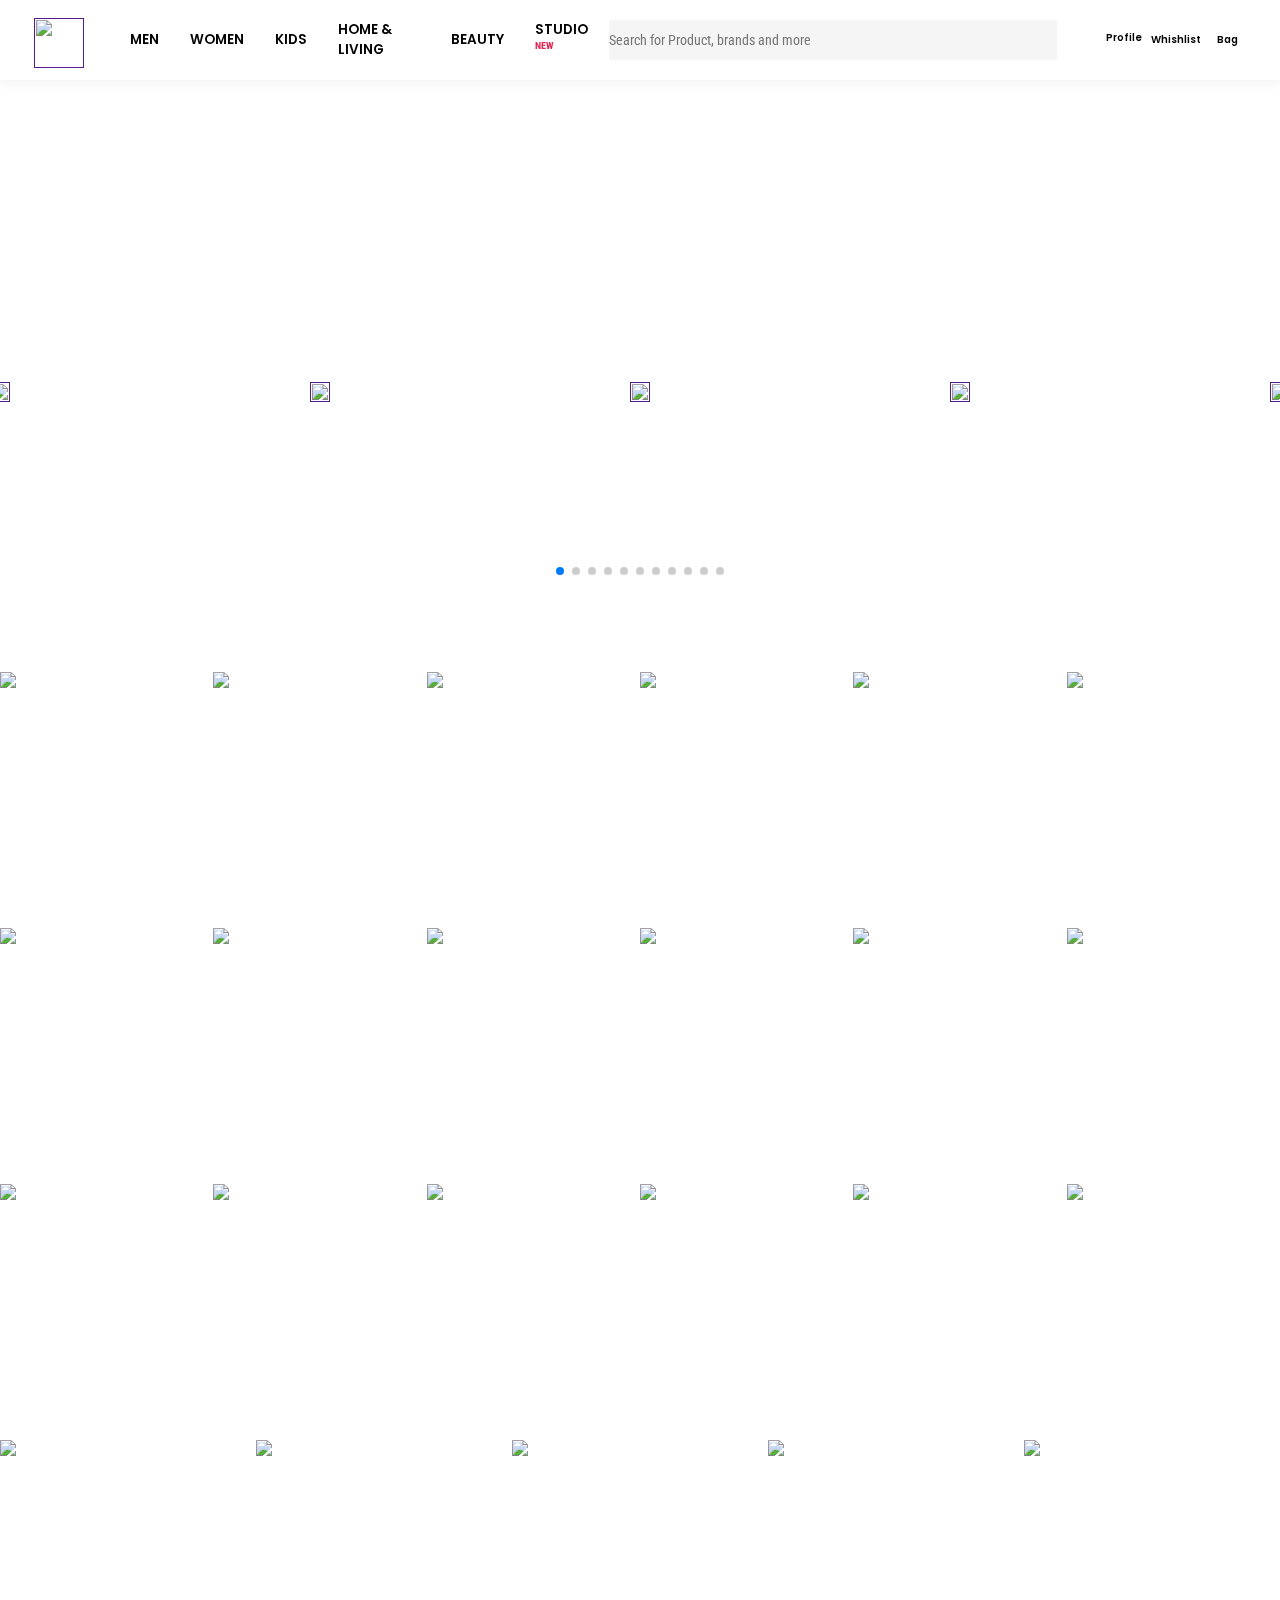
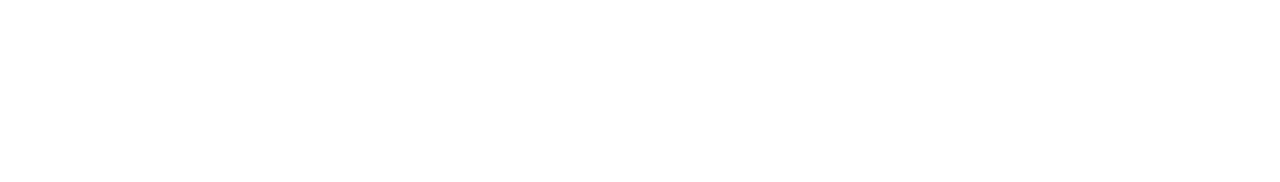
==== index.html @ 8deaec8a "Add files via upload" ====
<!DOCTYPE html>
<html lang="en">

<head>
    <meta charset="UTF-8">
    <meta name="viewport" content="width=device-width, initial-scale=1.0">
    <title>Document</title>
    <link rel="stylesheet" href="style.css">

    <!-- Link Swiper's CSS -->
    <link rel="stylesheet" href="https://cdn.jsdelivr.net/npm/swiper@11/swiper-bundle.min.css" />
</head>
<style>
    html,
    body {
        position: relative;
        height: 100%;
    }

    body {
        background: #FFFFFF;
        font-family: Helvetica Neue, Helvetica, Arial, sans-serif;
        font-size: 14px;
        color: #000;
        margin: 0;
        padding: 0;
    }

    .swiper {
        width: 100%;
        height: 30vw;
    }

    .swiper-slide {
        text-align: center;
        font-size: 18px;
        /* background: #b90000; */
        display: flex;
        justify-content: center;
        align-items: center;
    }

    .swiper-slide img {
        display: block;
        width: 100%;
        height: 100%;
        /* object-fit: cover; */
    }
</style>

<body>
    <header>
        <div class="bg-change"></div>
        <div class="logo">
            <a href=""><img src="/New folder/myntra.svg" alt="" srcset=""></a>
        </div>
        <nav>
            <ul>
                <li class="menu-link"><a href="">MEN</a>
                    <div class="drop-down">
                        <nav class="content-box">
                            <ul class="content-item1">
                                <li class="content content-color"><a href="/top.html">Top Wear</a></li>
                                <li class="content"><a href="">T-Shirts</a></li>
                                <li class="content"><a href="">Casual Shirts</a></li>
                                <li class="content"><a href="">Formal Shirts</a></li>
                                <li class="content"><a href="">Sweatshirts</a></li>
                                <li class="content"><a href="">Jackets</a></li>
                                <li class="content"><a href="">Blazers & Coats</a></li>
                                <li class="content"><a href="">Sweaters</a></li>
                                <li class="content"><a href="">Suits</a></li>
                                <li class="content"><a href="">Rain Coats</a></li>

                            </ul>
                            <hr class="content-line">
                            <ul class="content-item2">
                                <li class="content content-color"><a href="">Indian & Festive war</a></li>
                                <li class="content"><a href="">Kurtas & Kurta Sets</a></li>
                                <li class="content"><a href="">Sherwanis</a></li>
                                <li class="content"><a href="">Nehru Jackets</a></li>
                                <li class="content"><a href="">Dhotis</a></li>
                            </ul>
                        </nav>
                        <nav class="content-box">
                            <ul class="content-item3">
                                <li class="content content-color"><a href="">Bottomwear</a></li>
                                <li class="content"><a href="">Jeans</a></li>
                                <li class="content"><a href="">Casual Trousers</a></li>
                                <li class="content"><a href="">Formal Trousers</a></li>
                                <li class="content"><a href="">Shorts</a></li>
                                <li class="content"><a href="">Track Pants & Joggers</a></li>
                                <li class="content"><a href="">Blazers & Coats</a></li>
                            </ul>
                            <hr class="content-line">
                            <ul class="content-item4">
                                <li class="content content-color"><a href="">Innerwear & Sleepwear</a></li>
                                <li class="content"><a href="">Briefs & Trunks</a></li>
                                <li class="content"><a href="">Boxers</a></li>
                                <li class="content"><a href="">Vests</a></li>
                                <li class="content"><a href="">Sleepwear & Loungewear</a></li>
                                <li class="content"><a href="">Thermals</a></li>
                                <li class="content content-color"><a href="">Plus Size</a></li>
                            </ul>
                        </nav>
                        <nav class="content-box">
                            <ul class="content-item5">
                                <li class="content content-color"><a href="">Footwear</a></li>
                                <li class="content"><a href="">Casual Shoes</a></li>
                                <li class="content"><a href="">Sports Shoes</a></li>
                                <li class="content"><a href="">Formal Shoes</a></li>
                                <li class="content"><a href="">Sneakers</a></li>
                                <li class="content"><a href="">Sandals & Floaters</a></li>
                                <li class="content"><a href="">Flip Flops</a></li>
                                <li class="content"><a href="">Socks</a></li>

                            </ul>
                            <hr class="content-line">
                            <ul class="content-item6">
                                <li class="content content-color"><a href="">Personal Care & Grooming</a></li>
                                <li class="content content-color"><a href="">Sunglasses & Frames</a></li>
                                <li class="content content-color"><a href="">Watches</a></li>
                            </ul>
                        </nav>
                        <nav class="content-box">
                            <ul class="content-item1">
                                <li class="content content-color"><a href="">Sports & Active Wear</a></li>
                                <li class="content"><a href="">Sports Shoes</a></li>
                                <li class="content"><a href="">Sports Sandals</a></li>
                                <li class="content"><a href="">Active T-Shirts</a></li>
                                <li class="content"><a href="">Track Pants & Shorts</a></li>
                                <li class="content"><a href="">Tracksuits</a></li>
                                <li class="content"><a href=""> Jackets & Sweatshirts</a></li>
                                <li class="content"><a href="">Sports Accessories</a></li>
                                <li class="content"><a href="">Swimwear</a></li>
                            </ul>
                            <hr class="content-line">
                            <ul class="content-item2">
                                <li class="content content-color"><a href="">Gadgets</a></li>
                                <li class="content"><a href="">Smart Wearables</a></li>
                                <li class="content"><a href="">Fitness Gadgets</a></li>
                                <li class="content"><a href="">Headphones</a></li>
                                <li class="content"><a href="">Speakers</a></li>
                            </ul>
                        </nav>
                        <nav class="content-box">
                            <ul class="content-item7">
                                <li class="content content-color"><a href="">Fashion Accessories
                                    </a></li>
                                <li class="content"><a href="">Wallets</a></li>
                                <li class="content"><a href="">Belts</a></li>
                                <li class="content"><a href="">Perfumes & Body Mists</a></li>
                                <li class="content"><a href="">Trimmers</a></li>
                                <li class="content"><a href="">Deodorants</a></li>
                                <li class="content"><a href="">Ties, Cufflinks & Pocket Squares</a></li>
                                <li class="content"><a href="">Accessory Gift Sets</a></li>
                                <li class="content"><a href="">Caps & Hats</a></li>
                                <li class="content"><a href="">Mufflers, Scarves & Gloves</a></li>
                                <li class="content"><a href="">Phone Cases</a></li>
                                <li class="content"><a href="">Rings & Wristwear
                                    </a></li>
                                <li class="content"><a href="">Helmets</a></li>
                            </ul>
                            <hr class="content-line">
                            <ul class="content-item8">
                                <li class="content content-color"><a href="">Bags & Backpacks</a></li>
                                <li class="content content-color"><a href="">Luggages & Trolleys</a></li>
                            </ul>
                        </nav>


                    </div>

                </li>
                <li class="menu-link"><a href="">WOMEN</a>
                </li>
                <li class="menu-link"><a href="">KIDS</a></li>
                <li class="menu-link"><a href="">HOME & LIVING</a></li>
                <li class="menu-link"><a href="">BEAUTY</a></li>
                <li class="menu-link"><a href="">STUDIO <sup class="New">NEW</sup> </a></li>
            </ul>
            <div class="search-box">
                <a href=""><ion-icon name="search-outline" class="search"></ion-icon></a>
                <input type="text" placeholder="Search for Product, brands and more" class="search-bar">
            </div>
        </nav>
        <div class="menu-icons">
            <div class="action-box1"><ion-icon name="person-outline" class="action-icon"></ion-icon>
                <p>Profile</p>
                <div class="profile-dropdown">
                    <div class="p1">
                        <h4>Welcome</h4>
                        <p>To access account and manage orders</p>
                        <button class="login-signup">Login / SignUp</button>
                    </div>
                    <div class="p">
                        <ul class="profile-listing">
                            <li class="profile-item"><a href="">Orders</a></li>
                            <li class="profile-item"><a href="">Whishlist</a></li>
                            <li class="profile-item"><a href="">Gift Cards</a></li>
                            <li class="profile-item"><a href="">Contact Us</a></li>
                            <li class="profile-item"><a href="">Myntra Insider</a></li>
                        </ul>
                    </div>
                    <div class="p">
                        <ul class="profile-listing">
                            <li class="profile-item"><a href="">Orders</a></li>
                            <li class="profile-item"><a href="">Whishlist</a></li>
                            <li class="profile-item"><a href="">Gift Cards</a></li>
                            <li class="profile-item"><a href="">Contact Us</a></li>
                            <li class="profile-item"><a href="">Myntra Insider</a></li>
                        </ul>
                    </div>
                </div>
            </div>
            <div class="action-box"> <ion-icon name="heart-outline" class="action-icon"></ion-icon>
                <p>Whishlist</p>
            </div>
            <div class="action-box"> <ion-icon name="bag-handle-outline" class="action-icon"></ion-icon>
                <p>Bag</p>
            </div>
        </div>
        <!-- <div class="background-lighter"> -->
        </div>
    </header>
 <div class="offer-container">
        <div class="offer"><img
                src="https://assets.myntassets.com/w_980,c_limit,fl_progressive,dpr_2.0/assets/images/2024/8/12/e662f652-6912-43c1-b351-1025424b4d691723403065035-FLAT-300-Off-on-1st-Purchase-Strip-----1.jpg"
                alt=""></div>
        <div class="offer offer2"><img
                src="https://assets.myntassets.com/w_490,c_limit,fl_progressive,dpr_2.0/assets/images/2024/8/11/b143bacb-7b65-4c3e-a7ef-550c24bcc0541723386309703-DESKTOP-HP-BANNER_01.jpg"
                alt="">
            <img src="https://assets.myntassets.com/w_490,c_limit,fl_progressive,dpr_2.0/assets/images/2024/8/11/8a9c6ffc-5e7e-4c5d-9aea-1c53f86dd6c41723386309669-DESKTOP-HP-BANNER_02.gif"
                alt="">
        </div>
        <div class="offer offer3"><img
                src="https://assets.myntassets.com/w_980,c_limit,fl_progressive,dpr_2.0/assets/images/2024/8/8/4381b000-d810-4926-bfd5-9287bf513b601723102318859-COUPONS-CORNER.jpg"
                alt=""></div>
        <div class="offer offer4"><img
                src="https://assets.myntassets.com/w_490,c_limit,fl_progressive,dpr_2.0/assets/images/2024/8/8/781c7485-0eef-498c-a5b2-e516d1a6d07a1723102442579-MYNTRA100.jpg"
                alt="">
            <img src="https://assets.myntassets.com/w_490,c_limit,fl_progressive,dpr_2.0/assets/images/2024/8/8/7f1a4447-7935-4df0-b9e7-da0d5c40af771723102442550-MYNTRA200.jpg"
                alt="">
        </div>
        <div class="offer offer3"><img
                src="https://assets.myntassets.com/w_980,c_limit,fl_progressive,dpr_2.0/assets/images/2024/8/8/e470e611-360f-40be-813d-77a9b8075e191723102318894-Opening-Hour-Offers.jpg"
                alt=""></div>
        <div class="offer offer3"><img
                src="https://assets.myntassets.com/w_980,c_limit,fl_progressive,dpr_2.0/assets/images/2024/8/11/b1919a73-f3dc-4251-a676-4c89b5415fe11723383576419-12am-10am_Desktop.jpg"
                alt=""></div>
        <div class="offer offer3"><img
                src="https://assets.myntassets.com/w_980,c_limit,fl_progressive,dpr_2.0/assets/images/2024/8/8/cc953652-7cd8-4a25-a088-55a7a27d51781723102318791-Crazy-Deals.jpg"
                alt=""></div>

    </div> 
     <div class="swiper mySwiper">
        <div class="swiper-wrapper">
            <div class="swiper-slide"><a href=""><img
                        src="https://assets.myntassets.com/w_163,c_limit,fl_progressive,dpr_2.0/assets/images/2024/8/6/afcd1f2c-efba-4c21-93ed-78fcdd33b1f61722921856779-Card28.png"
                        alt=""></a></div>
            <div class="swiper-slide"><a href=""><img
                        src="https://assets.myntassets.com/w_163,c_limit,fl_progressive,dpr_2.0/assets/images/2024/8/6/fa5d8e19-d7ea-4995-96c8-a60ddd1499461722921856740-Card29.png"
                        alt=""></a></div>
            <div class="swiper-slide"><a href=""><img
                        src="https://assets.myntassets.com/w_163,c_limit,fl_progressive,dpr_2.0/assets/images/2024/8/6/b254aaa2-ba7e-4c7c-bf6d-9b9c0a681b2c1722921857980-Card32.png"
                        alt=""></a></div>
            <div class="swiper-slide"><a href=""><img
                        src="https://assets.myntassets.com/w_163,c_limit,fl_progressive,dpr_2.0/assets/images/2024/8/6/9271409e-6e19-4a64-8bd8-be6fbd05b56f1722921857498-Card33.png"
                        alt=""></a></div>
            <div class="swiper-slide"><a href=""><img
                        src="https://assets.myntassets.com/w_163,c_limit,fl_progressive,dpr_2.0/assets/images/2024/8/6/c2de2258-5120-486c-84a5-8896f862237a1722921858053-Card45.png"
                        alt=""></a></div>
            <div class="swiper-slide"><a href=""><img
                        src="https://assets.myntassets.com/w_163,c_limit,fl_progressive,dpr_2.0/assets/images/2024/8/6/bdfd7c83-ba9e-4dac-a56f-4f8a95102d2a1722921857032-Card46.png"
                        alt=""></a></div>
            <div class="swiper-slide"><a href=""><img
                        src="https://assets.myntassets.com/w_163,c_limit,fl_progressive,dpr_2.0/assets/images/2024/8/6/04507013-5807-43ff-81b5-513d721bd2dc1722925816078-Card31.png"
                        alt=""></a></div>
            <div class="swiper-slide"><a href=""><img
                        src="https://assets.myntassets.com/w_163,c_limit,fl_progressive,dpr_2.0/assets/images/2024/8/6/956f5df5-7b1a-4a59-9c5e-1de4499cbd331722925815867-Card32.png"
                        alt=""></a></div>
            <div class="swiper-slide"><a href=""><img
                        src="https://assets.myntassets.com/w_163,c_limit,fl_progressive,dpr_2.0/assets/images/2024/8/6/46e49017-c7fa-4c9b-99f9-87cb05b137a41722925815519-Card33.png"
                        alt=""></a></div>
            <div class="swiper-slide"><a href=""><img
                        src="https://assets.myntassets.com/w_163,c_limit,fl_progressive,dpr_2.0/assets/images/2024/8/6/754c446c-5605-4943-bd4b-4d944de132421722925815203-Card58.png"
                        alt=""></a></div>
            <div class="swiper-slide"><a href=""><img
                        src="https://assets.myntassets.com/w_163,c_limit,fl_progressive,dpr_2.0/assets/images/2024/8/6/afbc4fe1-73fa-4aa3-8991-fce24d37775f1722921857849-Card1.png"
                        alt=""></a></div>
        </div>
        <div class="swiper-pagination"></div>
    </div>
     <div class="offer-container">
        <div class="offer3"><img
                src="https://assets.myntassets.com/w_980,c_limit,fl_progressive,dpr_2.0/assets/images/2024/8/8/6bd9a455-0dbe-4c41-b2b8-7046e2069fe51723102318825-Categories-To-Cart.jpg"
                alt=""></div>
    </div>
     <div class="myx-indexContainer offer3">
        <div class="container-base myx-stretch    " style="    height: 20vw;">
            <div>
                <div class="container-container ">
                    <div class=" row-base" style="display: -webkit-flex;">
                        <div class=" column-base" style="-webkit-box-flex: 1; flex: 1 1 0%;">
                            <div class="container-base myx-stretch    ">
                                <div>
                                    <div class="container-container container-aspectContainer">
                                        <div class=" row-base" style="display: -webkit-flex;">
                                            <div class=" column-base" style="-webkit-box-flex: 1; flex: 1 1 0%;"><a
                                                    href="https://www.myntra.com/fusion-wear?rf=Discount%20Range%3A50.0_100.0_50.0%20TO%20100.0&amp;sort=popularity">
                                                    <picture draggable="false" class="img-responsive">
                                                        <source
                                                            srcset="https://assets.myntassets.com/f_webp,w_163,c_limit,fl_progressive,dpr_2.0/assets/images/2024/8/8/df8bb393-b7a5-451f-afec-8b9e340bd1601723097513962-img_02.jpg"
                                                            type="image/webp"><img draggable="false"
                                                            class="image-image undefined image-hand"
                                                            src="https://assets.myntassets.com/w_163,c_limit,fl_progressive,dpr_2.0/assets/images/2024/8/8/df8bb393-b7a5-451f-afec-8b9e340bd1601723097513962-img_02.jpg"
                                                            srcset="">
                                                    </picture>
                                                </a></div>
                                        </div>
                                    </div>
                                </div>
                            </div>
                        </div>
                        <div class=" column-base" style="-webkit-box-flex: 1; flex: 1 1 0%;">
                            <div class="container-base myx-stretch    ">
                                <div style="padding-bottom: 130.62%;">
                                    <div class="container-container container-aspectContainer">
                                        <div class=" row-base" style="display: -webkit-flex;">
                                            <div class=" column-base" style="-webkit-box-flex: 1; flex: 1 1 0%;"><a
                                                    href="https://www.myntra.com/men-casual-wear?plaEnabled=false&amp;rf=Discount%20Range%3A40.0_100.0_40.0%20TO%20100.0">
                                                    <picture draggable="false" class="img-responsive">
                                                        <source
                                                            srcset="https://assets.myntassets.com/f_webp,w_163,c_limit,fl_progressive,dpr_2.0/assets/images/2024/8/8/5d52f586-1d94-4d8f-858d-70cf39c476731723097513978-img_03.jpg"
                                                            type="image/webp"><img draggable="false"
                                                            class="image-image undefined image-hand"
                                                            src="https://assets.myntassets.com/w_163,c_limit,fl_progressive,dpr_2.0/assets/images/2024/8/8/5d52f586-1d94-4d8f-858d-70cf39c476731723097513978-img_03.jpg"
                                                            srcset="">
                                                    </picture>
                                                </a></div>
                                        </div>
                                    </div>
                                </div>
                            </div>
                        </div>
                        <div class=" column-base" style="-webkit-box-flex: 1; flex: 1 1 0%;">
                            <div class="container-base myx-stretch    ">
                                <div style="padding-bottom: 130.62%;">
                                    <div class="container-container container-aspectContainer">
                                        <div class=" row-base" style="display: -webkit-flex;">
                                            <div class=" column-base" style="-webkit-box-flex: 1; flex: 1 1 0%;"><a
                                                    href="https://www.myntra.com/sports-wear?f=Gender%3Amen%2Cmen%20women&amp;rawQuery=sports%20wear&amp;rf=Discount%20Range%3A30.0_100.0_30.0%20TO%20100.0">
                                                    <picture draggable="false" class="img-responsive">
                                                        <source
                                                            srcset="https://assets.myntassets.com/f_webp,w_163,c_limit,fl_progressive,dpr_2.0/assets/images/2024/8/8/739637ce-7e75-465a-aca2-39fe87b65aca1723097513989-img_04.jpg"
                                                            type="image/webp"><img draggable="false"
                                                            class="image-image undefined image-hand"
                                                            src="https://assets.myntassets.com/w_163,c_limit,fl_progressive,dpr_2.0/assets/images/2024/8/8/739637ce-7e75-465a-aca2-39fe87b65aca1723097513989-img_04.jpg"
                                                            srcset="">
                                                    </picture>
                                                </a></div>
                                        </div>
                                    </div>
                                </div>
                            </div>
                        </div>
                        <div class=" column-base" style="-webkit-box-flex: 1; flex: 1 1 0%;">
                            <div class="container-base myx-stretch    ">
                                <div style="padding-bottom: 130.62%;">
                                    <div class="container-container container-aspectContainer">
                                        <div class=" row-base" style="display: -webkit-flex;">
                                            <div class=" column-base" style="-webkit-box-flex: 1; flex: 1 1 0%;"><a
                                                    href="https://www.myntra.com/wsa-all-new?rf=Discount%20Range%3A30.0_100.0_30.0%20TO%20100.0">
                                                    <picture draggable="false" class="img-responsive">
                                                        <source
                                                            srcset="https://assets.myntassets.com/f_webp,w_163,c_limit,fl_progressive,dpr_2.0/assets/images/2024/8/8/edcfffbd-0943-4353-b29e-386431a91f3e1723097514001-img_05.jpg"
                                                            type="image/webp"><img draggable="false"
                                                            class="image-image undefined image-hand"
                                                            src="https://assets.myntassets.com/w_163,c_limit,fl_progressive,dpr_2.0/assets/images/2024/8/8/edcfffbd-0943-4353-b29e-386431a91f3e1723097514001-img_05.jpg"
                                                            srcset="">
                                                    </picture>
                                                </a></div>
                                        </div>
                                    </div>
                                </div>
                            </div>
                        </div>
                        <div class=" column-base" style="-webkit-box-flex: 1; flex: 1 1 0%;">
                            <div class="container-base myx-stretch    ">
                                <div style="padding-bottom: 130.62%;">
                                    <div class="container-container container-aspectContainer">
                                        <div class=" row-base" style="display: -webkit-flex;">
                                            <div class=" column-base" style="-webkit-box-flex: 1; flex: 1 1 0%;"><a
                                                    href="https://www.myntra.com/womens-western-wear?rf=Discount%20Range%3A50.0_100.0_50.0%20TO%20100.0">
                                                    <picture draggable="false" class="img-responsive">
                                                        <source
                                                            srcset="https://assets.myntassets.com/f_webp,w_163,c_limit,fl_progressive,dpr_2.0/assets/images/2024/8/8/d1e30422-b0d6-4e74-bddf-a75da92dcc5c1723097514016-img_06.jpg"
                                                            type="image/webp"><img draggable="false"
                                                            class="image-image undefined image-hand"
                                                            src="https://assets.myntassets.com/w_163,c_limit,fl_progressive,dpr_2.0/assets/images/2024/8/8/d1e30422-b0d6-4e74-bddf-a75da92dcc5c1723097514016-img_06.jpg"
                                                            srcset="">
                                                    </picture>
                                                </a></div>
                                        </div>
                                    </div>
                                </div>
                            </div>
                        </div>
                        <div class=" column-base" style="-webkit-box-flex: 1; flex: 1 1 0%;">
                            <div class="container-base myx-stretch    ">
                                <div style="padding-bottom: 130.62%;">
                                    <div class="container-container container-aspectContainer">
                                        <div class=" row-base" style="display: -webkit-flex;">
                                            <div class=" column-base" style="-webkit-box-flex: 1; flex: 1 1 0%;"><a
                                                    href="https://www.myntra.com/sport-apparel-?rawQuery=sport%20apparel%20">
                                                    <picture draggable="false" class="img-responsive">
                                                        <source
                                                            srcset="https://assets.myntassets.com/f_webp,w_163,c_limit,fl_progressive,dpr_2.0/assets/images/2024/8/8/08277823-1262-4d63-a119-98e206c5e1341723097514027-img_07.jpg"
                                                            type="image/webp"><img draggable="false"
                                                            class="image-image undefined image-hand"
                                                            src="https://assets.myntassets.com/w_163,c_limit,fl_progressive,dpr_2.0/assets/images/2024/8/8/08277823-1262-4d63-a119-98e206c5e1341723097514027-img_07.jpg"
                                                            srcset="">
                                                    </picture>
                                                </a></div>
                                        </div>
                                    </div>
                                </div>
                            </div>
                        </div>
                    </div>
                </div>
            </div>
        </div>
    </div>
    <div class="myx-indexContainer offer3">
        <div class="container-base myx-stretch    " style="    height: 20vw;">
            <div>
                <div class="container-container ">
                    <div class=" row-base" style="display: -webkit-flex;">
                        <div class=" column-base" style="-webkit-box-flex: 1; flex: 1 1 0%;">
                            <div class="container-base myx-stretch    ">
                                <div style="padding-bottom: 130.62%;">
                                    <div class="container-container container-aspectContainer">
                                        <div class=" row-base" style="display: -webkit-flex;">
                                            <div class=" column-base" style="-webkit-box-flex: 1; flex: 1 1 0%;"><a
                                                    href="https://www.myntra.com/loungewear?plaEnabled=false&amp;rf=Discount%20Range%3A30.0_100.0_30.0%20TO%20100.0">
                                                    <picture draggable="false" class="img-responsive">
                                                        <source
                                                            srcset="https://assets.myntassets.com/f_webp,w_163,c_limit,fl_progressive,dpr_2.0/assets/images/2024/8/8/770fe22d-363a-422c-8ce5-f2966a4a12f51723097514037-img_08.jpg"
                                                            type="image/webp"><img draggable="false"
                                                            class="image-image undefined image-hand"
                                                            src="https://assets.myntassets.com/w_163,c_limit,fl_progressive,dpr_2.0/assets/images/2024/8/8/770fe22d-363a-422c-8ce5-f2966a4a12f51723097514037-img_08.jpg"
                                                            srcset="">
                                                    </picture>
                                                </a></div>
                                        </div>
                                    </div>
                                </div>
                            </div>
                        </div>
                        <div class=" column-base" style="-webkit-box-flex: 1; flex: 1 1 0%;">
                            <div class="container-base myx-stretch    ">
                                <div style="padding-bottom: 130.62%;">
                                    <div class="container-container container-aspectContainer">
                                        <div class=" row-base" style="display: -webkit-flex;">
                                            <div class=" column-base" style="-webkit-box-flex: 1; flex: 1 1 0%;"><a
                                                    href="https://www.myntra.com/men-innerwear?rf=Discount%20Range%3A10.0_100.0_10.0%20TO%20100.0">
                                                    <picture draggable="false" class="img-responsive">
                                                        <source
                                                            srcset="https://assets.myntassets.com/f_webp,w_163,c_limit,fl_progressive,dpr_2.0/assets/images/2024/8/8/ffe158fc-9298-45ae-a5cf-9963ce4ff9e91723097514048-img_09.jpg"
                                                            type="image/webp"><img draggable="false"
                                                            class="image-image undefined image-hand"
                                                            src="https://assets.myntassets.com/w_163,c_limit,fl_progressive,dpr_2.0/assets/images/2024/8/8/ffe158fc-9298-45ae-a5cf-9963ce4ff9e91723097514048-img_09.jpg"
                                                            srcset="">
                                                    </picture>
                                                </a></div>
                                        </div>
                                    </div>
                                </div>
                            </div>
                        </div>
                        <div class=" column-base" style="-webkit-box-flex: 1; flex: 1 1 0%;">
                            <div class="container-base myx-stretch    ">
                                <div style="padding-bottom: 130.62%;">
                                    <div class="container-container container-aspectContainer">
                                        <div class=" row-base" style="display: -webkit-flex;">
                                            <div class=" column-base" style="-webkit-box-flex: 1; flex: 1 1 0%;"><a
                                                    href="https://www.myntra.com/lingerie?rf=Discount%20Range%3A40.0_100.0_40.0%20TO%20100.0">
                                                    <picture draggable="false" class="img-responsive">
                                                        <source
                                                            srcset="https://assets.myntassets.com/f_webp,w_163,c_limit,fl_progressive,dpr_2.0/assets/images/2024/8/8/0b9f3350-d92a-4a22-a3f9-cb50818299071723097514060-img_10.jpg"
                                                            type="image/webp"><img draggable="false"
                                                            class="image-image undefined image-hand"
                                                            src="https://assets.myntassets.com/w_163,c_limit,fl_progressive,dpr_2.0/assets/images/2024/8/8/0b9f3350-d92a-4a22-a3f9-cb50818299071723097514060-img_10.jpg"
                                                            srcset="">
                                                    </picture>
                                                </a></div>
                                        </div>
                                    </div>
                                </div>
                            </div>
                        </div>
                        <div class=" column-base" style="-webkit-box-flex: 1; flex: 1 1 0%;">
                            <div class="container-base myx-stretch    ">
                                <div style="padding-bottom: 130.62%;">
                                    <div class="container-container container-aspectContainer">
                                        <div class=" row-base" style="display: -webkit-flex;">
                                            <div class=" column-base" style="-webkit-box-flex: 1; flex: 1 1 0%;"><a
                                                    href="https://www.myntra.com/watches?rf=Discount%20Range%3A10.0_100.0_10.0%20TO%20100.0">
                                                    <picture draggable="false" class="img-responsive">
                                                        <source
                                                            srcset="https://assets.myntassets.com/f_webp,w_163,c_limit,fl_progressive,dpr_2.0/assets/images/2024/8/8/19e525e3-8d34-4f9a-acc4-0c99ed72015d1723097514071-img_11.jpg"
                                                            type="image/webp"><img draggable="false"
                                                            class="image-image undefined image-hand"
                                                            src="https://assets.myntassets.com/w_163,c_limit,fl_progressive,dpr_2.0/assets/images/2024/8/8/19e525e3-8d34-4f9a-acc4-0c99ed72015d1723097514071-img_11.jpg"
                                                            srcset="">
                                                    </picture>
                                                </a></div>
                                        </div>
                                    </div>
                                </div>
                            </div>
                        </div>
                        <div class=" column-base" style="-webkit-box-flex: 1; flex: 1 1 0%;">
                            <div class="container-base myx-stretch    ">
                                <div style="padding-bottom: 130.62%;">
                                    <div class="container-container container-aspectContainer">
                                        <div class=" row-base" style="display: -webkit-flex;">
                                            <div class=" column-base" style="-webkit-box-flex: 1; flex: 1 1 0%;"><a
                                                    href="https://www.myntra.com/beauty-page-appliances?rf=Discount%20Range%3A10.0_100.0_10.0%20TO%20100.0">
                                                    <picture draggable="false" class="img-responsive">
                                                        <source
                                                            srcset="https://assets.myntassets.com/f_webp,w_163,c_limit,fl_progressive,dpr_2.0/assets/images/2024/8/8/3b1edb33-70cb-4aa7-afd2-b851f9d31c9e1723097514082-img_12.jpg"
                                                            type="image/webp"><img draggable="false"
                                                            class="image-image undefined image-hand"
                                                            src="https://assets.myntassets.com/w_163,c_limit,fl_progressive,dpr_2.0/assets/images/2024/8/8/3b1edb33-70cb-4aa7-afd2-b851f9d31c9e1723097514082-img_12.jpg"
                                                            srcset="">
                                                    </picture>
                                                </a></div>
                                        </div>
                                    </div>
                                </div>
                            </div>
                        </div>
                        <div class=" column-base" style="-webkit-box-flex: 1; flex: 1 1 0%;">
                            <div class="container-base myx-stretch    ">
                                <div style="padding-bottom: 130.62%;">
                                    <div class="container-container container-aspectContainer">
                                        <div class=" row-base" style="display: -webkit-flex;">
                                            <div class=" column-base" style="-webkit-box-flex: 1; flex: 1 1 0%;"><a
                                                    href="https://www.myntra.com/grooming?f=Brand%3ABeardhood%2CBombay%20Shaving%20Company%2CFoolzy%2CTHE%20MAN%20COMPANY%2CUstraa&amp;rf=Discount%20Range%3A10.0_100.0_10.0%20TO%20100.0">
                                                    <picture draggable="false" class="img-responsive">
                                                        <source
                                                            srcset="https://assets.myntassets.com/f_webp,w_163,c_limit,fl_progressive,dpr_2.0/assets/images/2024/8/8/d2aea926-fc2e-49a4-a440-581b2a2462731723097514093-img_13.jpg"
                                                            type="image/webp"><img draggable="false"
                                                            class="image-image undefined image-hand"
                                                            src="https://assets.myntassets.com/w_163,c_limit,fl_progressive,dpr_2.0/assets/images/2024/8/8/d2aea926-fc2e-49a4-a440-581b2a2462731723097514093-img_13.jpg"
                                                            srcset="">
                                                    </picture>
                                                </a></div>
                                        </div>
                                    </div>
                                </div>
                            </div>
                        </div>
                    </div>
                </div>
            </div>
        </div>
    </div>
    <div class="myx-indexContainer offer3">
        <div class="container-base myx-stretch    " style="height: 20vw;">
            <div>
                <div class="container-container ">
                    <div class=" row-base" style="display: -webkit-flex;">
                        <div class=" column-base" style="-webkit-box-flex: 1; flex: 1 1 0%;">
                            <div class="container-base myx-stretch    ">
                                <div style="padding-bottom: 130.62%;">
                                    <div class="container-container container-aspectContainer">
                                        <div class=" row-base" style="display: -webkit-flex;">
                                            <div class=" column-base" style="-webkit-box-flex: 1; flex: 1 1 0%;"><a
                                                    href="https://www.myntra.com/watches?extra_search_param=isautosuggestentry%3atrue%3a%3aid%3a2297-watches&amp;rawQuery=Watches">
                                                    <picture draggable="false" class="img-responsive">
                                                        <source
                                                            srcset="https://assets.myntassets.com/f_webp,w_163,c_limit,fl_progressive,dpr_2.0/assets/images/2024/8/8/a831c36e-3c55-4f8e-9bc2-967e4be81f621723097514242-img_26.jpg"
                                                            type="image/webp"><img draggable="false"
                                                            class="image-image undefined image-hand"
                                                            src="https://assets.myntassets.com/w_163,c_limit,fl_progressive,dpr_2.0/assets/images/2024/8/8/a831c36e-3c55-4f8e-9bc2-967e4be81f621723097514242-img_26.jpg"
                                                            srcset="">
                                                    </picture>
                                                </a></div>
                                        </div>
                                    </div>
                                </div>
                            </div>
                        </div>
                        <div class=" column-base" style="-webkit-box-flex: 1; flex: 1 1 0%;">
                            <div class="container-base myx-stretch    ">
                                <div style="padding-bottom: 130.62%;">
                                    <div class="container-container container-aspectContainer">
                                        <div class=" row-base" style="display: -webkit-flex;">
                                            <div class=" column-base" style="-webkit-box-flex: 1; flex: 1 1 0%;"><a
                                                    href="https://www.myntra.com/loungewear?f=Gender%3Amen%20women%2Cwomen&amp;plaEnabled=false&amp;rf=Discount%20Range%3A30.0_100.0_30.0%20TO%20100.0">
                                                    <picture draggable="false" class="img-responsive">
                                                        <source
                                                            srcset="https://assets.myntassets.com/f_webp,w_163,c_limit,fl_progressive,dpr_2.0/assets/images/2024/8/8/1f63933b-3bac-4200-9ddf-afc474aeaaee1723097514257-img_27.jpg"
                                                            type="image/webp"><img draggable="false"
                                                            class="image-image undefined image-hand"
                                                            src="https://assets.myntassets.com/w_163,c_limit,fl_progressive,dpr_2.0/assets/images/2024/8/8/1f63933b-3bac-4200-9ddf-afc474aeaaee1723097514257-img_27.jpg"
                                                            srcset="">
                                                    </picture>
                                                </a></div>
                                        </div>
                                    </div>
                                </div>
                            </div>
                        </div>
                        <div class=" column-base" style="-webkit-box-flex: 1; flex: 1 1 0%;">
                            <div class="container-base myx-stretch    ">
                                <div style="padding-bottom: 130.62%;">
                                    <div class="container-container container-aspectContainer">
                                        <div class=" row-base" style="display: -webkit-flex;">
                                            <div class=" column-base" style="-webkit-box-flex: 1; flex: 1 1 0%;"><a
                                                    href="https://www.myntra.com/eyewear?f=Gender%3Amen%2Cmen%20women&amp;rf=Discount%20Range%3A80.0_100.0_80.0%20TO%20100.0">
                                                    <picture draggable="false" class="img-responsive">
                                                        <source
                                                            srcset="https://assets.myntassets.com/f_webp,w_163,c_limit,fl_progressive,dpr_2.0/assets/images/2024/8/8/defeaedb-2487-4d8d-92dd-22269a904a051723097514268-img_28.jpg"
                                                            type="image/webp"><img draggable="false"
                                                            class="image-image undefined image-hand"
                                                            src="https://assets.myntassets.com/w_163,c_limit,fl_progressive,dpr_2.0/assets/images/2024/8/8/defeaedb-2487-4d8d-92dd-22269a904a051723097514268-img_28.jpg"
                                                            srcset="">
                                                    </picture>
                                                </a></div>
                                        </div>
                                    </div>
                                </div>
                            </div>
                        </div>
                        <div class=" column-base" style="-webkit-box-flex: 1; flex: 1 1 0%;">
                            <div class="container-base myx-stretch    ">
                                <div style="padding-bottom: 130.62%;">
                                    <div class="container-container container-aspectContainer">
                                        <div class=" row-base" style="display: -webkit-flex;">
                                            <div class=" column-base" style="-webkit-box-flex: 1; flex: 1 1 0%;"><a
                                                    href="https://www.myntra.com/work-wear-women?extra_search_param=isautosuggestentry%3atrue%3a%3aid%3a2297-work-wear-women&amp;rawQuery=Work%20Wear%20Women">
                                                    <picture draggable="false" class="img-responsive">
                                                        <source
                                                            srcset="https://assets.myntassets.com/f_webp,w_163,c_limit,fl_progressive,dpr_2.0/assets/images/2024/8/8/0a5ad715-ac00-4b64-a666-dde0eb81d7de1723097514281-img_29.jpg"
                                                            type="image/webp"><img draggable="false"
                                                            class="image-image undefined image-hand"
                                                            src="https://assets.myntassets.com/w_163,c_limit,fl_progressive,dpr_2.0/assets/images/2024/8/8/0a5ad715-ac00-4b64-a666-dde0eb81d7de1723097514281-img_29.jpg"
                                                            srcset="">
                                                    </picture>
                                                </a></div>
                                        </div>
                                    </div>
                                </div>
                            </div>
                        </div>
                        <div class=" column-base" style="-webkit-box-flex: 1; flex: 1 1 0%;">
                            <div class="container-base myx-stretch    ">
                                <div style="padding-bottom: 130.62%;">
                                    <div class="container-container container-aspectContainer">
                                        <div class=" row-base" style="display: -webkit-flex;">
                                            <div class=" column-base" style="-webkit-box-flex: 1; flex: 1 1 0%;"><a
                                                    href="https://www.myntra.com/casual-wear-women-dress?extra_search_param=isautosuggestentry%3atrue%3a%3aid%3a2297-casual-wear-women-dress&amp;rawQuery=Casual%20Wear%20Women%20Dress">
                                                    <picture draggable="false" class="img-responsive">
                                                        <source
                                                            srcset="https://assets.myntassets.com/f_webp,w_163,c_limit,fl_progressive,dpr_2.0/assets/images/2024/8/8/7f0bf96a-72ba-492e-9e34-b6b7e7c69dcc1723097514293-img_30.jpg"
                                                            type="image/webp"><img draggable="false"
                                                            class="image-image undefined image-hand"
                                                            src="https://assets.myntassets.com/w_163,c_limit,fl_progressive,dpr_2.0/assets/images/2024/8/8/7f0bf96a-72ba-492e-9e34-b6b7e7c69dcc1723097514293-img_30.jpg"
                                                            srcset="">
                                                    </picture>
                                                </a></div>
                                        </div>
                                    </div>
                                </div>
                            </div>
                        </div>
                        <div class=" column-base" style="-webkit-box-flex: 1; flex: 1 1 0%;">
                            <div class="container-base myx-stretch    ">
                                <div style="padding-bottom: 130.62%;">
                                    <div class="container-container container-aspectContainer">
                                        <div class=" row-base" style="display: -webkit-flex;">
                                            <div class=" column-base" style="-webkit-box-flex: 1; flex: 1 1 0%;"><a
                                                    href="https://www.myntra.com/trolley-bags?plaEnabled=false&amp;rf=Discount%20Range%3A30.0_100.0_30.0%20TO%20100.0">
                                                    <picture draggable="false" class="img-responsive">
                                                        <source
                                                            srcset="https://assets.myntassets.com/f_webp,w_163,c_limit,fl_progressive,dpr_2.0/assets/images/2024/8/8/652964a1-8faf-41f4-a703-3edbc8c9dfd41723097514306-img_31.jpg"
                                                            type="image/webp"><img draggable="false"
                                                            class="image-image undefined image-hand"
                                                            src="https://assets.myntassets.com/w_163,c_limit,fl_progressive,dpr_2.0/assets/images/2024/8/8/652964a1-8faf-41f4-a703-3edbc8c9dfd41723097514306-img_31.jpg"
                                                            srcset="">
                                                    </picture>
                                                </a></div>
                                        </div>
                                    </div>
                                </div>
                            </div>
                        </div>
                    </div>
                </div>
            </div>
        </div>
    </div>
    <div class="myx-indexContainer offer3">
        <div class="container-base myx-stretch    " style="height: 20vw;">
            <div>
                <div class="container-container ">
                    <div class=" row-base" style="display: -webkit-flex;">
                        <div class=" column-base" style="-webkit-box-flex: 1; flex: 1 1 0%;">
                            <div class="container-base myx-stretch    ">
                                <div style="padding-bottom: 108.85%;">
                                    <div class="container-container container-aspectContainer">
                                        <div class=" row-base" style="display: -webkit-flex;">
                                            <div class=" column-base" style="-webkit-box-flex: 1; flex: 1 1 0%;"><a
                                                    href="https://www.myntra.com/bag?rf=Discount%20Range%3A30.0_100.0_30.0%20TO%20100.0">
                                                    <picture draggable="false" class="img-responsive">
                                                        <source
                                                            srcset="https://assets.myntassets.com/f_webp,w_196,c_limit,fl_progressive,dpr_2.0/assets/images/2024/8/8/707dc345-1365-49a7-a2b8-b4b806f95dcb1723097514318-img_32.jpg"
                                                            type="image/webp"><img draggable="false"
                                                            class="image-image undefined image-hand"
                                                            src="https://assets.myntassets.com/w_196,c_limit,fl_progressive,dpr_2.0/assets/images/2024/8/8/707dc345-1365-49a7-a2b8-b4b806f95dcb1723097514318-img_32.jpg"
                                                            srcset="">
                                                    </picture>
                                                </a></div>
                                        </div>
                                    </div>
                                </div>
                            </div>
                        </div>
                        <div class=" column-base" style="-webkit-box-flex: 1; flex: 1 1 0%;">
                            <div class="container-base myx-stretch    ">
                                <div style="padding-bottom: 108.85%;">
                                    <div class="container-container container-aspectContainer">
                                        <div class=" row-base" style="display: -webkit-flex;">
                                            <div class=" column-base" style="-webkit-box-flex: 1; flex: 1 1 0%;"><a
                                                    href="https://www.myntra.com/trolley-bags?plaEnabled=false&amp;rf=Discount%20Range%3A30.0_100.0_30.0%20TO%20100.0">
                                                    <picture draggable="false" class="img-responsive">
                                                        <source
                                                            srcset="https://assets.myntassets.com/f_webp,w_196,c_limit,fl_progressive,dpr_2.0/assets/images/2024/8/8/b7bf0666-e853-4aff-be1c-8f40e2cfcd8b1723097514330-img_33.jpg"
                                                            type="image/webp"><img draggable="false"
                                                            class="image-image undefined image-hand"
                                                            src="https://assets.myntassets.com/w_196,c_limit,fl_progressive,dpr_2.0/assets/images/2024/8/8/b7bf0666-e853-4aff-be1c-8f40e2cfcd8b1723097514330-img_33.jpg"
                                                            srcset="">
                                                    </picture>
                                                </a></div>
                                        </div>
                                    </div>
                                </div>
                            </div>
                        </div>
                        <div class=" column-base" style="-webkit-box-flex: 1; flex: 1 1 0%;">
                            <div class="container-base myx-stretch    ">
                                <div style="padding-bottom: 108.85%;">
                                    <div class="container-container container-aspectContainer">
                                        <div class=" row-base" style="display: -webkit-flex;">
                                            <div class=" column-base" style="-webkit-box-flex: 1; flex: 1 1 0%;"><a
                                                    href="https://www.myntra.com/flipflops?extra_search_param=isautosuggestentry%3atrue%3a%3aid%3a2297-flipflops">
                                                    <picture draggable="false" class="img-responsive">
                                                        <source
                                                            srcset="https://assets.myntassets.com/f_webp,w_196,c_limit,fl_progressive,dpr_2.0/assets/images/2024/8/8/6a6eea61-8393-4a41-9c62-0c428009349a1723097514342-img_34.jpg"
                                                            type="image/webp"><img draggable="false"
                                                            class="image-image undefined image-hand"
                                                            src="https://assets.myntassets.com/w_196,c_limit,fl_progressive,dpr_2.0/assets/images/2024/8/8/6a6eea61-8393-4a41-9c62-0c428009349a1723097514342-img_34.jpg"
                                                            srcset="">
                                                    </picture>
                                                </a></div>
                                        </div>
                                    </div>
                                </div>
                            </div>
                        </div>
                        <div class=" column-base" style="-webkit-box-flex: 1; flex: 1 1 0%;">
                            <div class="container-base myx-stretch    ">
                                <div style="padding-bottom: 108.85%;">
                                    <div class="container-container container-aspectContainer">
                                        <div class=" row-base" style="display: -webkit-flex;">
                                            <div class=" column-base" style="-webkit-box-flex: 1; flex: 1 1 0%;"><a
                                                    href="https://www.myntra.com/flipflops?extra_search_param=isautosuggestentry%3atrue%3a%3aid%3a2297-flipflops">
                                                    <picture draggable="false" class="img-responsive">
                                                        <source
                                                            srcset="https://assets.myntassets.com/f_webp,w_196,c_limit,fl_progressive,dpr_2.0/assets/images/2024/8/8/a2689ddb-3148-4209-8fdb-859c919fb0251723097514355-img_35.jpg"
                                                            type="image/webp"><img draggable="false"
                                                            class="image-image undefined image-hand"
                                                            src="https://assets.myntassets.com/w_196,c_limit,fl_progressive,dpr_2.0/assets/images/2024/8/8/a2689ddb-3148-4209-8fdb-859c919fb0251723097514355-img_35.jpg"
                                                            srcset="">
                                                    </picture>
                                                </a></div>
                                        </div>
                                    </div>
                                </div>
                            </div>
                        </div>
                        <div class=" column-base" style="-webkit-box-flex: 1; flex: 1 1 0%;">
                            <div class="container-base myx-stretch    ">
                                <div style="padding-bottom: 108.85%;">
                                    <div class="container-container container-aspectContainer">
                                        <div class=" row-base" style="display: -webkit-flex;">
                                            <div class=" column-base" style="-webkit-box-flex: 1; flex: 1 1 0%;"><a
                                                    href="">
                                                    <picture draggable="false" class="img-responsive">
                                                        <source
                                                            srcset="https://assets.myntassets.com/f_webp,w_196,c_limit,fl_progressive,dpr_2.0/assets/images/2024/8/8/02f0e388-8b80-4ccc-a025-85b855143a301723097514367-img_36.jpg"
                                                            type="image/webp"><img draggable="false"
                                                            class="image-image undefined "
                                                            src="https://assets.myntassets.com/w_196,c_limit,fl_progressive,dpr_2.0/assets/images/2024/8/8/02f0e388-8b80-4ccc-a025-85b855143a301723097514367-img_36.jpg"
                                                            srcset="">
                                                    </picture>
                                                </a></div>
                                        </div>
                                    </div>
                                </div>
                            </div>
                        </div>
                    </div>
                </div>
            </div>
        </div>
    </div>
    <div class="offer-container">
        <div class="offer3" style="margin-top: 20px;"><img
                src="https://assets.myntassets.com/w_980,c_limit,fl_progressive,dpr_2.0/assets/images/2024/8/10/9f742439-dfa0-4196-a9bd-3a54c357895b1723305065804-App-Install-Banner.jpg"
                alt=""></div>
    </div> 


    <!-- Swiper JS -->
    <script src="https://cdn.jsdelivr.net/npm/swiper@11/swiper-bundle.min.js"></script>

    <!-- Initialize Swiper -->
    <script>
        var swiper = new Swiper(".mySwiper", {
            slidesPerView: 4,
            spaceBetween: 0,
            centeredSlides: true,
            freeMode: true,
            loop: true,
            autoplay: {
                delay: 2500,
                disableOnInteraction: false,
            },
            pagination: {
                el: ".swiper-pagination",
                clickable: true,
            },
            navigation: {
                nextEl: ".swiper-button-next",
                prevEl: ".swiper-button-prev",
            },
        });
    </script>



    <script type="module" src="https://unpkg.com/ionicons@7.1.0/dist/ionicons/ionicons.esm.js"></script>
    <script nomodule src="https://unpkg.com/ionicons@7.1.0/dist/ionicons/ionicons.js"></script>
</body>

</html>
---- style.css ----
@import url('https://fonts.googleapis.com/css2?family=Roboto+Condensed:ital,wght@0,100..900;1,100..900&display=swap');

@import url('https://fonts.googleapis.com/css2?family=Poppins:ital,wght@0,100;0,200;0,300;0,400;0,500;0,600;0,700;0,800;0,900;1,100;1,200;1,300;1,400;1,500;1,600;1,700;1,800;1,900&family=Roboto+Condensed:ital,wght@0,100..900;1,100..900&display=swap');

* {
    margin: 0;
    padding: 0;
    box-sizing: border-box;
    list-style: none;
    text-decoration: none;
}

body {
    width: 100%;

}

header {
    width: 100%;
    height: 80px;
    background-color: #FFFFFF;
    display: flex;
    align-items: center;
    justify-content: space-evenly;
    gap: 30px;
    z-index: 1000;
    top: 0px;
    position: fixed;
    box-shadow: 0 4px 12px 0 rgba(0, 0, 0, .05);
    padding-right: 2vw;
}

.logo {
    width: 50px;
    height: 100%;
    align-content: center;

}

.logo img {
    width: 50px;
    height: 50px;
    margin-top: 8px;
}

header nav {
    display: flex;
    align-items: center;
    justify-content: center;
    position: relative;
}

header nav ul {
    display: flex;
    align-items: center;
    justify-content: center;
    gap: 3px;
    width: 38.5vw;
}

header nav ul li {
    padding: 0px 14px;
    height: 80px;
    display: flex;
    align-items: center;
    justify-content: center;
}

header nav ul li:hover {
    border-bottom: 3.5px solid #e73b52;
}

.menu-link:nth-child(2):hover {
    border-bottom: 3.5px solid #de58af;
}

.menu-link:nth-child(3):hover {
    border-bottom: 3.5px solid #ff6701;
}

.menu-link:nth-child(4):hover {
    border-bottom: 3.5px solid #0DB7AF;
}

.menu-link:nth-child(5):hover {
    border-bottom: 3.5px solid #F34B89;
}

.menu-link a {
    font-family: "Poppins", sans-serif;
    font-weight: 600;
    font-size: 13.5px;
    color: black;
}

.New {
    font-family: "Roboto Condensed", sans-serif;
    font-weight: 700;
    font-size: 10px;
    color: #e12652;
}

.search-box {
    width: 35vw;
    height: 40px;
    align-items: center;
    display: inline-flex;
    background-color: #F5F5F6;
    border-radius: 2px;
}

.search {
    width: 38px;
    font-size: 1rem;

}

.search-bar {
    width: 30vw;
    height: 38px;
    border: none;
    outline: none;
    background-color: #F5F5F6;
}

.search-bar::placeholder {
    font-family: "Roboto Condensed", sans-serif;
    font-size: 14px;
}

.menu-icons {
    display: flex;
    align-items: center;
    justify-content: center;
    width: 12vw;
    height: 80px;
    /* background-color: rgb(0, 255, 81); */
    margin-left: 10px;
}

.action-box{
    cursor: pointer;
}

.action-box ,
.action-box1{
    width: 55px;
    height: 100%;
    /* background-color: red; */
    align-content: end;
    margin: 0px 2px;
    text-align: center;
    color: black;
    align-content: center;
}

.action-box p ,
.action-box1 p{
    font-family: "poppins", sans-serif;
    font-size: 10px;
    font-weight: 600;
}

.action-icon {
    font-size: 1.2rem;
}

/* nav bar design  */

.drop-down {
    position: absolute;
    top: 80px;
    left: 0;
    width: 100%;
    height: 60vh;
    /* background-color: red; */
    display: flex;
    align-items: center;
    justify-content: center;
    opacity: 0;
    pointer-events: none;
    transition: all linear .2s;
    /* z-index: 99; */
    box-shadow: rgba(0, 0, 0, 0.24) 0px 3px 8px;
}

.content-box {
    width: 20%;
    height: 100%;
    background-color: #FFFFFF;
    display: flex;
    flex-direction: column;
    align-self: center;
    justify-content: center;

}

.content-box:nth-child(even) {
    background-color: #FBFBFB;
}

.content-item1 {
    display: inline-flex;
    justify-content: space-evenly;
    flex-direction: column;
    width: 100%;
    height: 60%;
    /* background-color: aliceblue; */
    padding-left: 30px;
    padding-top: 15px;
    /* opacity: 0;
    pointer-events: none; */
    display: none;
}

.content {
    width: 100%;
    border: none;
    height: 25px;
    display: inline-flex;
    justify-content: start;
    font-size: 1rem;
    /* background-color: red; */

}

.content a {
    font-weight: 400;
    font-size: .75rem;
    width: 100%;
}

.content-color a {
    color: #e73b52;
    font-weight: 800;
    font-size: .8rem;
}


.content-line {
    width: 140px;
    border-radius: 50px;
    align-self: center;
    background-color: rgba(148, 145, 145, 0.178);
    display: none;
}

.content-item2 {
    display: inline-flex;
    justify-content: flex-start;
    flex-direction: column;
    width: 100%;
    height: 40%;
    /* background-color: rgb(48, 143, 226); */
    padding-left: 30px;
    padding-top: 10PX;
    /* opacity: 0;
    visibility: 0; */
    display: none;
    transition: .2s ease-in-out;

}

header nav ul li:hover .drop-down {
    opacity: 1;
    pointer-events: all;
}

header nav ul li:hover .content-item1,
header nav ul li:hover .content-item2,
header nav ul li:hover .content-line {
    display: flex;

}

.content:hover {
    border: none;
}

.content a:hover {
    font-weight: 800;
    font-size: .8rem;
}

.content-item3 {
    display: inline-flex;
    justify-content: center;
    flex-direction: column;
    width: 100%;
    height: 50%;
    /* background-color: aliceblue; */
    padding-left: 30px;
    padding-top: 15px;
    padding-bottom: 8px;
    /* opacity: 0;
    pointer-events: none; */
    display: none;
}

.content-item4 {
    display: inline-flex;
    justify-content: center;
    flex-direction: column;
    width: 100%;
    height: 50%;
    /* background-color: aliceblue; */
    padding-left: 30px;
    display: none;
}

.content-item5 {
    display: inline-flex;
    justify-content: center;
    flex-direction: column;
    width: 100%;
    height: 60%;
    /* background-color: aliceblue; */
    padding-left: 28px;

    display: none;
}

.content-item6 {
    display: inline-flex;
    justify-content: flex-start;
    flex-direction: column;
    width: 100%;
    height: 40%;
    gap: 30px;
    /* background-color: aliceblue; */
    padding-left: 28px;
    padding-top: 15px;
    display: none;
}

.content-item7 {
    display: inline-flex;
    justify-content: flex-start;
    flex-direction: column;
    width: 100%;
    height: 85%;
    gap: 2px;
    /* background-color: aliceblue; */
    padding-left: 28px;
    padding-top: 15px;
    display: none;
}

.content-item8 {
    display: inline-flex;
    justify-content: flex-start;
    flex-direction: column;
    width: 100%;
    height: 15%;
    /* background-color: aliceblue; */
    padding-left: 28px;
    padding-top: 8px;
    display: none;
}

header nav ul li:hover .content-item3,
header nav ul li:hover .content-item4,
header nav ul li:hover .content-item5,
header nav ul li:hover .content-item6,
header nav ul li:hover .content-item7,
header nav ul li:hover .content-item8 {
    display: flex;

}

/* profile animation */

.profile-dropdown {
    content: '';
    position: absolute;
    width: 19%;
    height: 60vh;
    background-color: rgb(255, 255, 255);
    top: 80px;
    left: 78%;
    padding: 10px 20px;
    gap: 10px;
    display: none;
    flex-direction: column;
    align-items: center;
    justify-content: space-evenly;
    z-index:100;
    box-shadow: rgba(0, 0, 0, 0.24) 0px 3px 8px;
    transition: all ease-in-out .5s;
}

.p1 {
    width: 100%;
    /* height: calc(100% / 3); */
    height: fit-content;
    background-color: rgb(255, 255, 255);
    display: flex;
    flex-direction: column;
    align-items: start;
    justify-content: center;
    padding-bottom: 15px;
    border-bottom: 2px solid rgba(192, 188, 188, 0.427); 
}

.p1 p {
    color: rgb(103, 101, 101);
    font-size: .8vw;
}

.login-signup {
    color: #EE5F73;
    font-size: 1vw;
    padding: 2% 5%;
    font-weight: 550;
    margin-top: .5vw;
    border: 1.5px solid rgba(198, 191, 191, 0.772);
    border-radius: 4px;
    background-color: #fff;
    cursor: pointer;
}

.p{
    width: 100%;
    /* height: calc(100% / 3); */
    height: fit-content;
    background-color: rgb(255, 255, 255);
    display: flex;
    flex-direction: column;
    align-items: start;
    justify-content: center;
    padding-bottom: 15px;
    border-bottom: 2px solid rgba(192, 188, 188, 0.427);  
}

.profile-listing{
    text-align: start;
}

.profile-listing li{
    padding: 2px 0;
}

.profile-listing li a{
    color: rgb(103, 101, 101);
}
.profile-listing li a:hover{
    color: rgb(29, 28, 28);
    font-weight: 550;
}

.action-box1{
    border-bottom: 4px solid #ffffff;
}

.action-box1:hover {
    border-bottom: 4px solid #de5858;
}

.action-box1:hover .profile-dropdown {
   display: inline-flex;
}



/* starting of home page  */

.offer-container {
    width: 100%;
    /* height: calc(100vh - 80px); */
    background-color: rgb(255, 255, 255);
    /* overflow: hidden; */
    margin-top: 70px;

}

.offer {
    width: 100%;
    padding: 0 4vw;
    padding-top: 20px;
}

.offer img {
    width: 100%;
}

.offer2 {
    padding: 0;
    display: inline-flex;
}

.offer2 img {
    width: 50%;
}

.offer3 {
    padding: 0;
}

.offer3 img {
    width: 100%;
}

.offer4 {
    padding: 0;
    display: inline-flex;
}

.offer4 img {
    width: 50%;
}

.collection-offer {
    width: 100%;
    height: 100vw;
    background-color: red;
    display: flex;
}
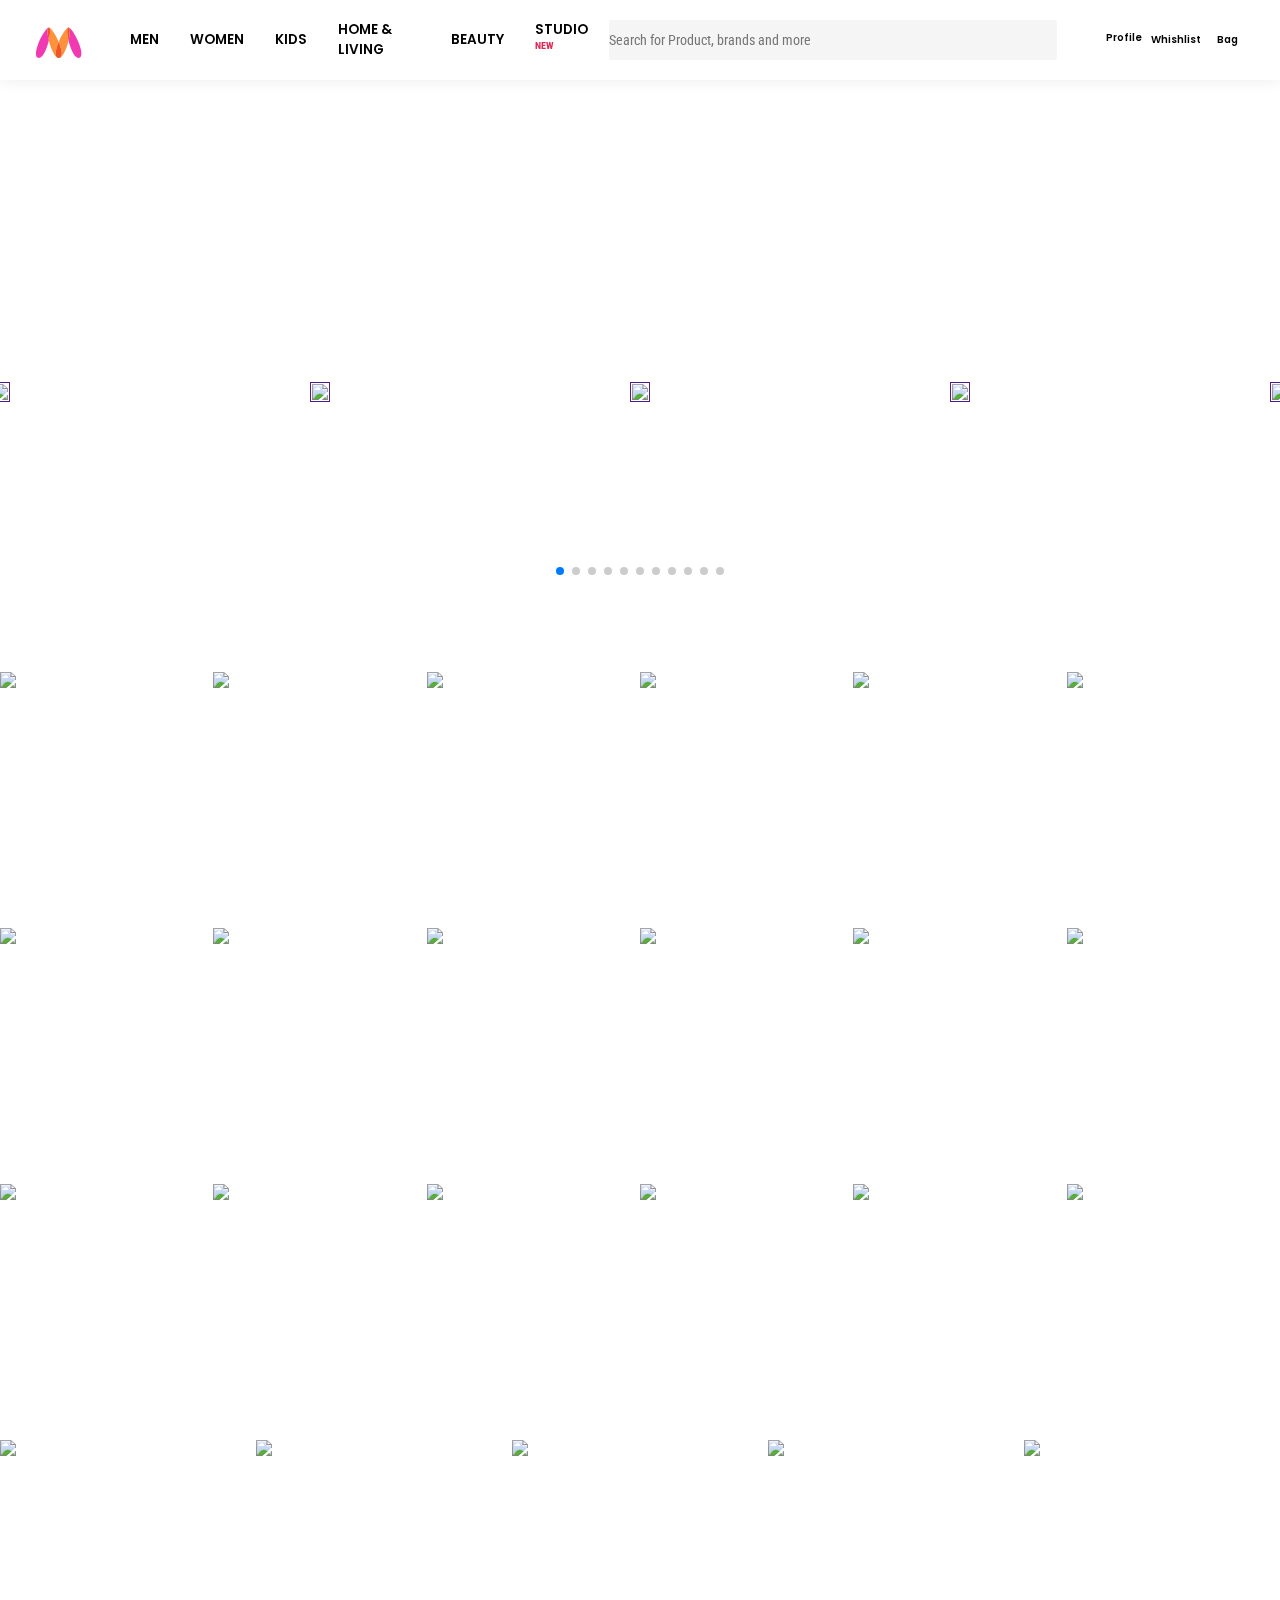
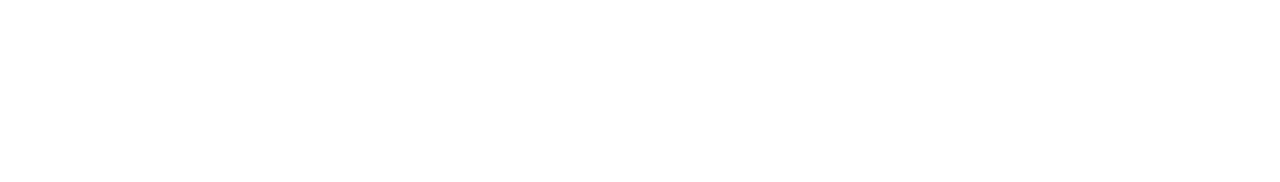
==== commit 9e7c80f6: "Update index.html" ====
--- a/index.html
+++ b/index.html
@@ -52,7 +52,7 @@
     <header>
         <div class="bg-change"></div>
         <div class="logo">
-            <a href=""><img src="/New folder/myntra.svg" alt="" srcset=""></a>
+            <a href=""><img src="myntra.svg" alt="" srcset=""></a>
         </div>
         <nav>
             <ul>
@@ -857,4 +857,4 @@
     <script nomodule src="https://unpkg.com/ionicons@7.1.0/dist/ionicons/ionicons.js"></script>
 </body>
 
-</html>+</html>
